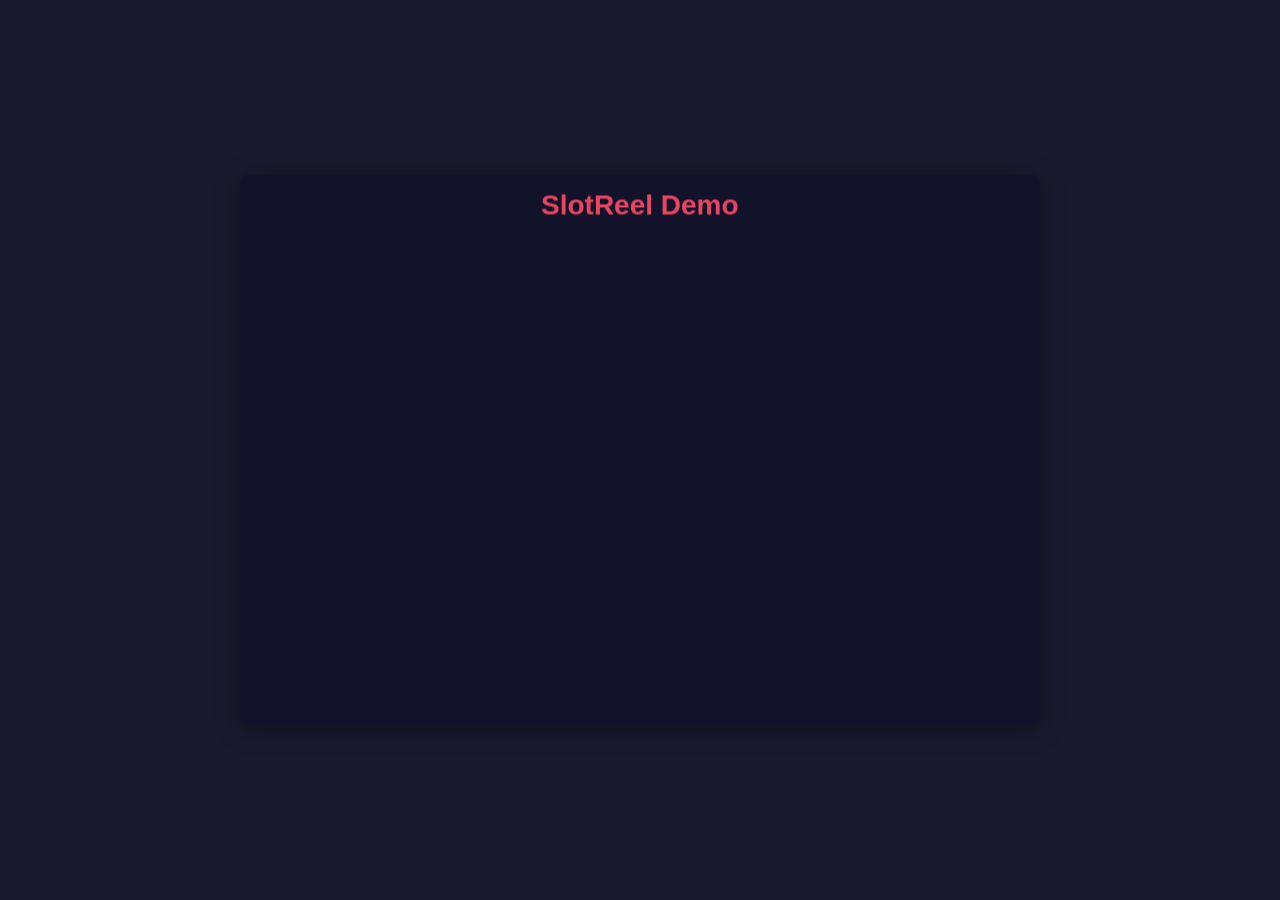
==== vue3-pixijs-demo/index.html @ 2aad35c2 "deploy: aaronhg/vue-pixijs@387aee75a4e17a7eff4990b3e64d61c37d1bce88" ====
<!doctype html>
<html lang="en">
  <head>
    <meta charset="UTF-8" />
    <link rel="icon" type="image/svg+xml" href="/favicon.svg" />
    <meta name="viewport" content="width=device-width, initial-scale=1.0" />
    <title>vue-pixijs-temp</title>
    <script type="module" crossorigin src="/vue3-pixijs-demo/assets/index-CwS_ClAq.js"></script>
    <link rel="modulepreload" crossorigin href="/vue3-pixijs-demo/assets/colorToUniform-DUEp0NJG.js">
    <link rel="modulepreload" crossorigin href="/vue3-pixijs-demo/assets/SharedSystems-DkrG-7qt.js">
    <link rel="modulepreload" crossorigin href="/vue3-pixijs-demo/assets/CanvasPool-DCY7naoa.js">
    <link rel="stylesheet" crossorigin href="/vue3-pixijs-demo/assets/index-idZBcsRd.css">
  </head>
  <body>
    <div id="app"></div>
  </body>
</html>
---- vue3-pixijs-demo/assets/index-idZBcsRd.css ----
*{box-sizing:border-box;margin:0;padding:0}body{background:#1a1a2e;justify-content:center;align-items:center;min-height:100vh;display:flex}#app{justify-content:center;align-items:center;display:flex}canvas{border-radius:8px;box-shadow:0 4px 24px #0006}
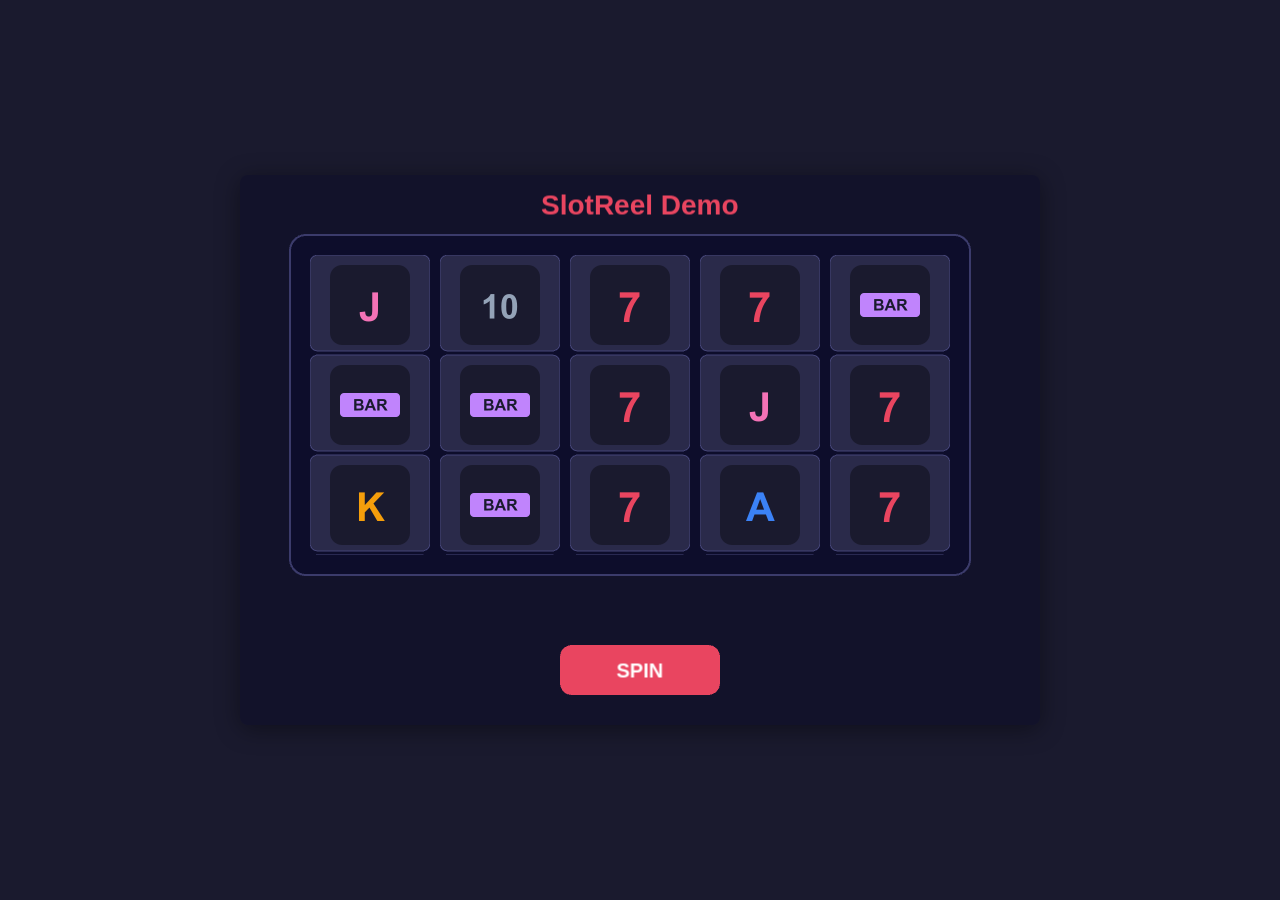
==== commit a69949b3: "deploy: aaronhg/vue-pixijs@add95daaf2d399420423c97847b3d7291453b1f4" ====
--- a/vue3-pixijs-demo/index.html
+++ b/vue3-pixijs-demo/index.html
@@ -5,7 +5,7 @@
     <link rel="icon" type="image/svg+xml" href="/favicon.svg" />
     <meta name="viewport" content="width=device-width, initial-scale=1.0" />
     <title>vue-pixijs-temp</title>
-    <script type="module" crossorigin src="/vue3-pixijs-demo/assets/index-CwS_ClAq.js"></script>
+    <script type="module" crossorigin src="/vue3-pixijs-demo/assets/index-D9ecAK7C.js"></script>
     <link rel="modulepreload" crossorigin href="/vue3-pixijs-demo/assets/colorToUniform-DUEp0NJG.js">
     <link rel="modulepreload" crossorigin href="/vue3-pixijs-demo/assets/SharedSystems-DkrG-7qt.js">
     <link rel="modulepreload" crossorigin href="/vue3-pixijs-demo/assets/CanvasPool-DCY7naoa.js">
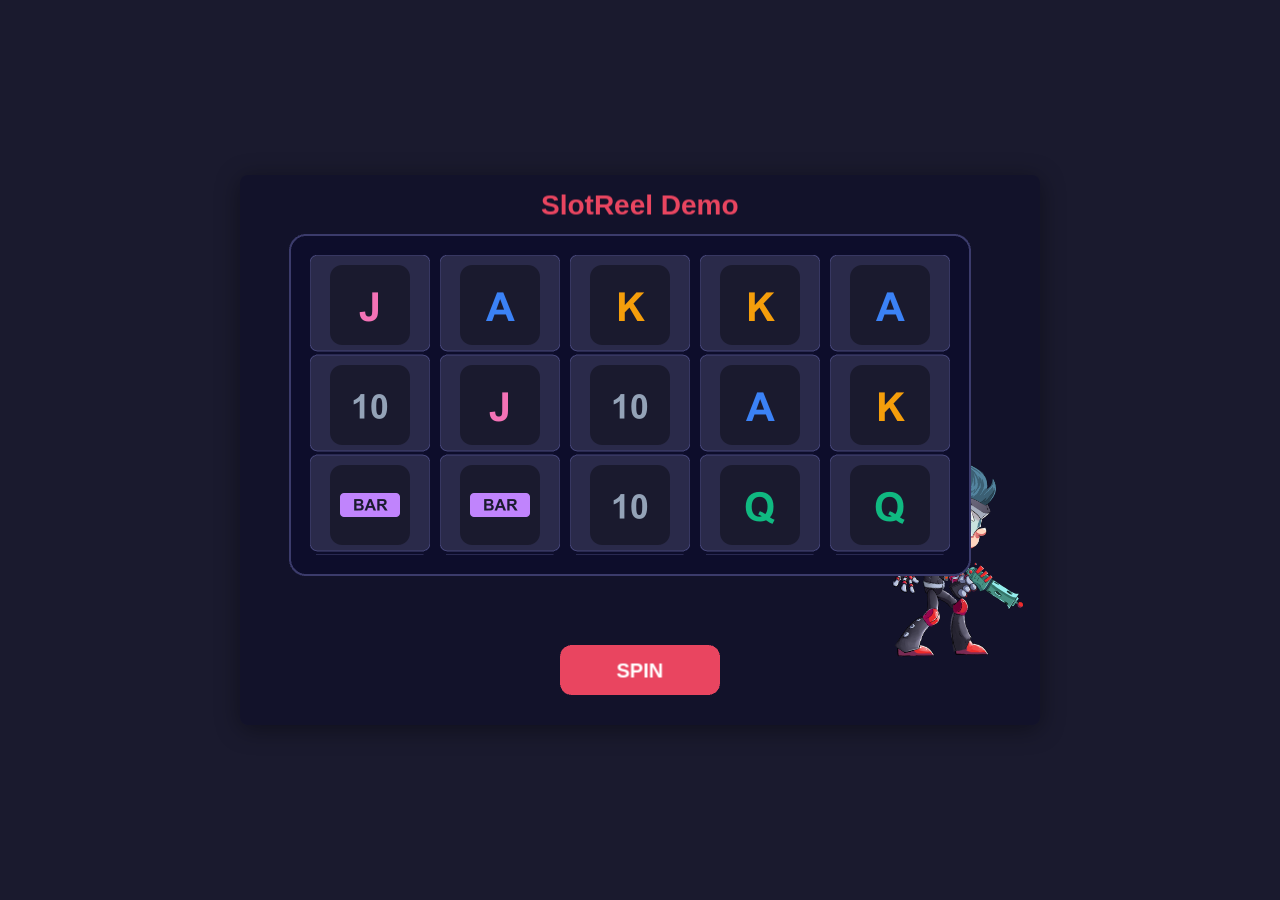
==== commit ab9024c2: "deploy: aaronhg/vue-pixijs@cf6d255fb1f089bbf2b495dc42dfe945c250ec55" ====
--- a/vue3-pixijs-demo/index.html
+++ b/vue3-pixijs-demo/index.html
@@ -5,10 +5,17 @@
     <link rel="icon" type="image/svg+xml" href="/favicon.svg" />
     <meta name="viewport" content="width=device-width, initial-scale=1.0" />
     <title>vue-pixijs-temp</title>
-    <script type="module" crossorigin src="/vue3-pixijs-demo/assets/index-D9ecAK7C.js"></script>
-    <link rel="modulepreload" crossorigin href="/vue3-pixijs-demo/assets/colorToUniform-DUEp0NJG.js">
-    <link rel="modulepreload" crossorigin href="/vue3-pixijs-demo/assets/SharedSystems-DkrG-7qt.js">
-    <link rel="modulepreload" crossorigin href="/vue3-pixijs-demo/assets/CanvasPool-DCY7naoa.js">
+    <script type="module" crossorigin src="/vue3-pixijs-demo/assets/index-DdINzhlD.js"></script>
+    <link rel="modulepreload" crossorigin href="/vue3-pixijs-demo/assets/Geometry-MFRJ-jpk.js">
+    <link rel="modulepreload" crossorigin href="/vue3-pixijs-demo/assets/GCManagedHash-_fWoV1SW.js">
+    <link rel="modulepreload" crossorigin href="/vue3-pixijs-demo/assets/getTextureBatchBindGroup-BEt_pZuD.js">
+    <link rel="modulepreload" crossorigin href="/vue3-pixijs-demo/assets/ImageSource-BaxsdStY.js">
+    <link rel="modulepreload" crossorigin href="/vue3-pixijs-demo/assets/GraphicsContext-DpKJSHC8.js">
+    <link rel="modulepreload" crossorigin href="/vue3-pixijs-demo/assets/Cache--D3xOmv3.js">
+    <link rel="modulepreload" crossorigin href="/vue3-pixijs-demo/assets/Filter-BKa30Ufl.js">
+    <link rel="modulepreload" crossorigin href="/vue3-pixijs-demo/assets/RenderTargetSystem-DYzfcWE5.js">
+    <link rel="modulepreload" crossorigin href="/vue3-pixijs-demo/assets/BufferResource-BWCZSilD.js">
+    <link rel="modulepreload" crossorigin href="/vue3-pixijs-demo/assets/CanvasPool-uvdH0Iih.js">
     <link rel="stylesheet" crossorigin href="/vue3-pixijs-demo/assets/index-idZBcsRd.css">
   </head>
   <body>
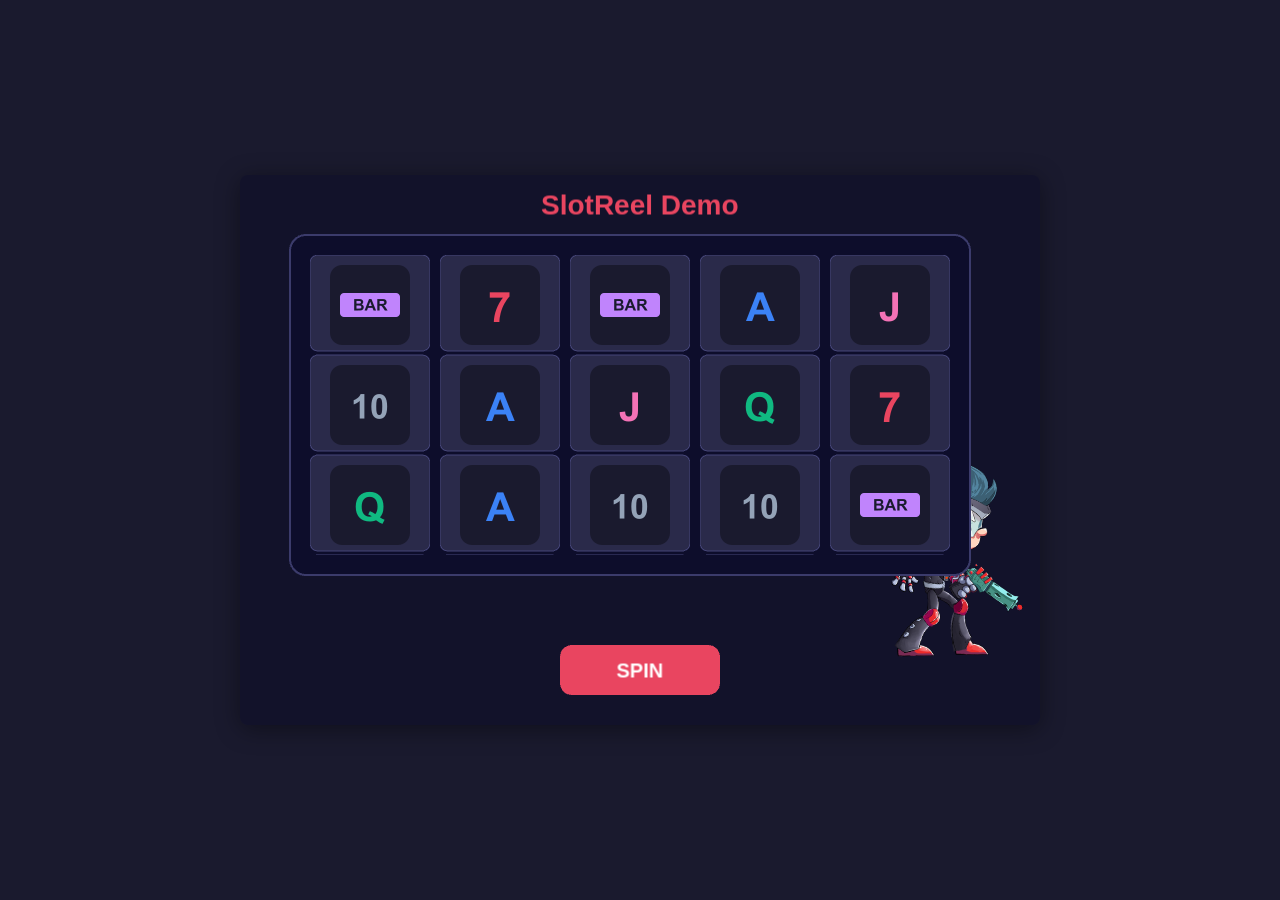
==== commit d08cff3a: "deploy: aaronhg/vue-pixijs@cb0f5b0a4db04a55040360bd56983b14551a3c82" ====
--- a/vue3-pixijs-demo/index.html
+++ b/vue3-pixijs-demo/index.html
@@ -5,18 +5,18 @@
     <link rel="icon" type="image/svg+xml" href="/favicon.svg" />
     <meta name="viewport" content="width=device-width, initial-scale=1.0" />
     <title>vue-pixijs-temp</title>
-    <script type="module" crossorigin src="/vue3-pixijs-demo/assets/index-DdINzhlD.js"></script>
-    <link rel="modulepreload" crossorigin href="/vue3-pixijs-demo/assets/Geometry-MFRJ-jpk.js">
-    <link rel="modulepreload" crossorigin href="/vue3-pixijs-demo/assets/GCManagedHash-_fWoV1SW.js">
-    <link rel="modulepreload" crossorigin href="/vue3-pixijs-demo/assets/getTextureBatchBindGroup-BEt_pZuD.js">
-    <link rel="modulepreload" crossorigin href="/vue3-pixijs-demo/assets/ImageSource-BaxsdStY.js">
-    <link rel="modulepreload" crossorigin href="/vue3-pixijs-demo/assets/GraphicsContext-DpKJSHC8.js">
-    <link rel="modulepreload" crossorigin href="/vue3-pixijs-demo/assets/Cache--D3xOmv3.js">
-    <link rel="modulepreload" crossorigin href="/vue3-pixijs-demo/assets/Filter-BKa30Ufl.js">
-    <link rel="modulepreload" crossorigin href="/vue3-pixijs-demo/assets/RenderTargetSystem-DYzfcWE5.js">
-    <link rel="modulepreload" crossorigin href="/vue3-pixijs-demo/assets/BufferResource-BWCZSilD.js">
-    <link rel="modulepreload" crossorigin href="/vue3-pixijs-demo/assets/CanvasPool-uvdH0Iih.js">
-    <link rel="stylesheet" crossorigin href="/vue3-pixijs-demo/assets/index-idZBcsRd.css">
+    <script type="module" crossorigin src="/vue3-pixijs-demo/assets/Bzg67hO5.js"></script>
+    <link rel="modulepreload" crossorigin href="/vue3-pixijs-demo/assets/_6Qsl9sE.js">
+    <link rel="modulepreload" crossorigin href="/vue3-pixijs-demo/assets/Ck_eBIC9.js">
+    <link rel="modulepreload" crossorigin href="/vue3-pixijs-demo/assets/CTgDUxtS.js">
+    <link rel="modulepreload" crossorigin href="/vue3-pixijs-demo/assets/m3Blgiez.js">
+    <link rel="modulepreload" crossorigin href="/vue3-pixijs-demo/assets/DbtlXjNr.js">
+    <link rel="modulepreload" crossorigin href="/vue3-pixijs-demo/assets/r-ajn_Sm.js">
+    <link rel="modulepreload" crossorigin href="/vue3-pixijs-demo/assets/CQrZDoh5.js">
+    <link rel="modulepreload" crossorigin href="/vue3-pixijs-demo/assets/BZ6dohfw.js">
+    <link rel="modulepreload" crossorigin href="/vue3-pixijs-demo/assets/Cqkjwlpy.js">
+    <link rel="modulepreload" crossorigin href="/vue3-pixijs-demo/assets/Bv4euPNf.js">
+    <link rel="stylesheet" crossorigin href="/vue3-pixijs-demo/assets/idZBcsRd.css">
   </head>
   <body>
     <div id="app"></div>
--- a/vue3-pixijs-demo/assets/idZBcsRd.css
+++ b/vue3-pixijs-demo/assets/idZBcsRd.css
@@ -0,0 +1 @@
+*{box-sizing:border-box;margin:0;padding:0}body{background:#1a1a2e;justify-content:center;align-items:center;min-height:100vh;display:flex}#app{justify-content:center;align-items:center;display:flex}canvas{border-radius:8px;box-shadow:0 4px 24px #0006}
